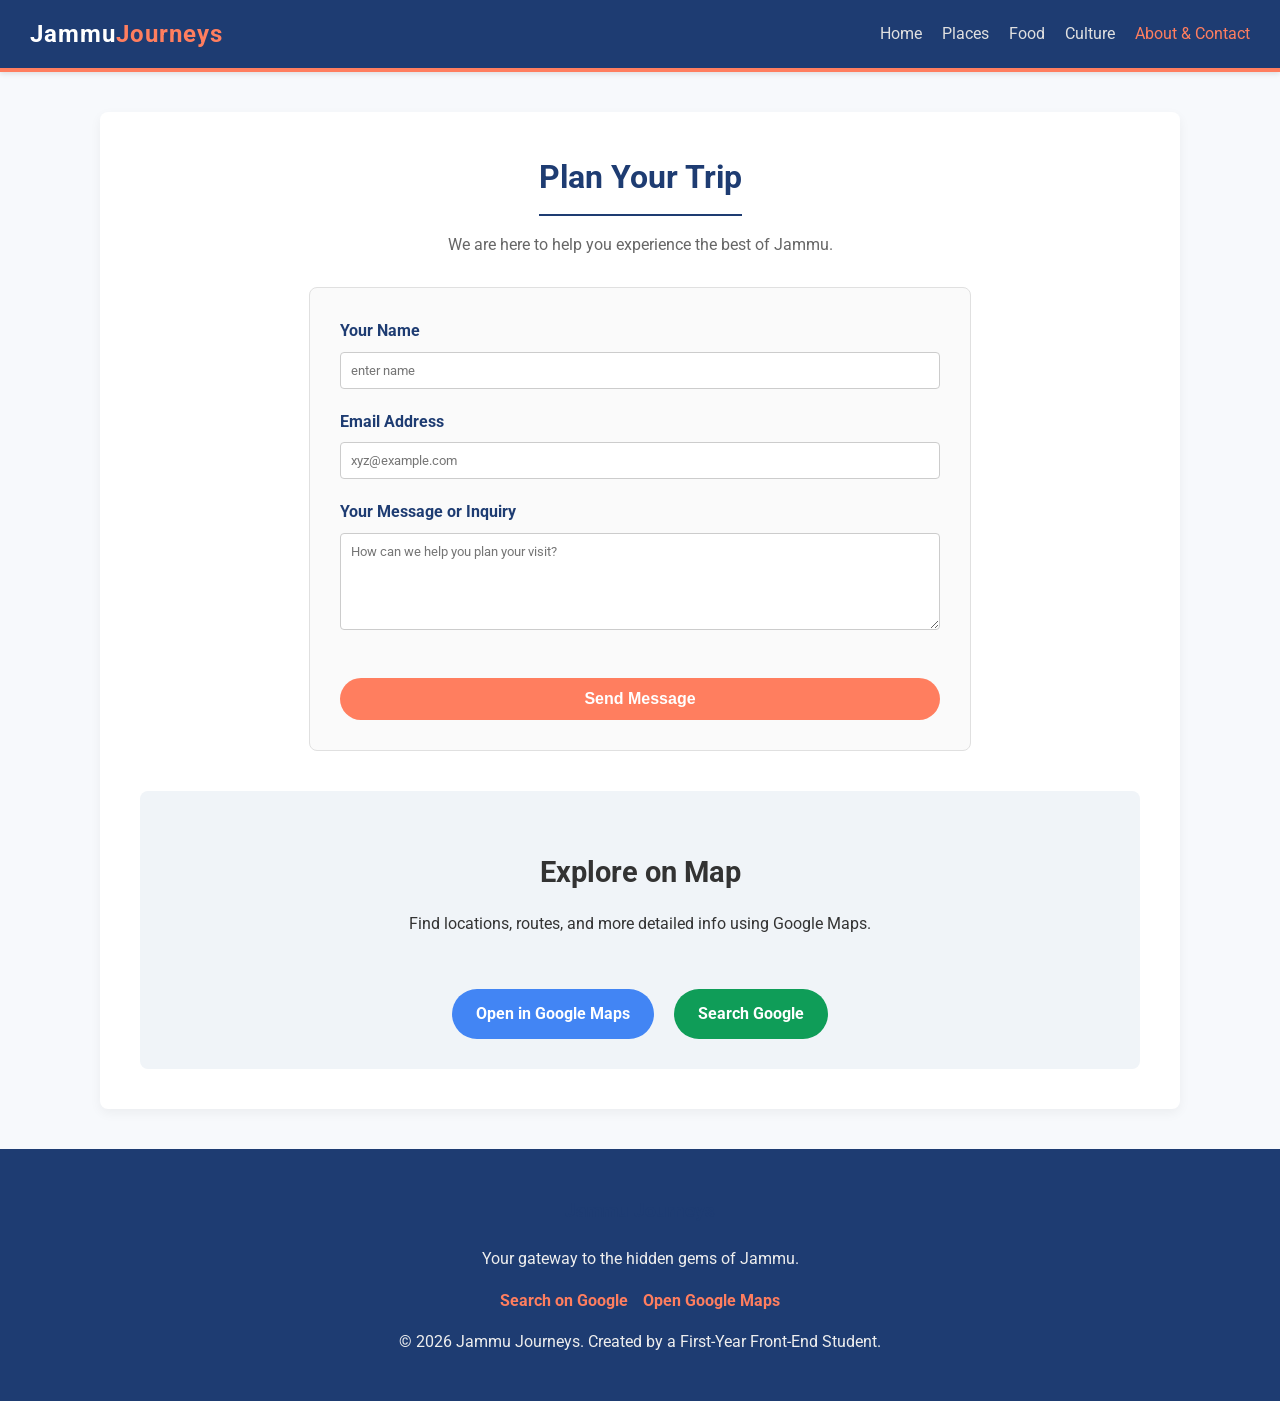
==== about.html @ c45456d9 "update" ====
<!DOCTYPE html>
<html lang="en">
<head>
    <meta charset="UTF-8">
    <meta name="viewport" content="width=device-width, initial-scale=1.0">
    <title>Jammu Journeys | About & Contact</title>
    <link rel="stylesheet" href="style.css">
    <meta name="description" content="Plan your trip to Jammu. Get in touch with us for more information.">
</head>
<body>

    <header>
        <a href="index.html" class="logo">Jammu<span>Journeys</span></a>
        <button class="menu-toggle" id="mobile-menu">&#9776;</button>
        <nav>
            <ul>
                <li><a href="index.html">Home</a></li>
                <li><a href="places.html">Places</a></li>
                <li><a href="food.html">Food</a></li>
                <li><a href="culture.html">Culture</a></li>
                <li><a href="about.html">About & Contact</a></li>
            </ul>
        </nav>
    </header>

    <main>
        <h1 class="section-title">Plan Your Trip</h1>
        <p class="section-subtitle">We are here to help you experience the best of Jammu.</p>

        <!-- Contact Form using standard HTML5 and basic JS validation -->
        <form id="contactForm" class="contact-form">
            <div class="form-group">
                <label for="name">Your Name</label>
                <input type="text" id="name" name="name" placeholder="enter name" required>
            </div>
            
            <div class="form-group">
                <label for="email">Email Address</label>
                <input type="email" id="email" name="email" placeholder="xyz@example.com" required>
            </div>
            
            <div class="form-group">
                <label for="message">Your Message or Inquiry</label>
                <textarea id="message" name="message" rows="5" placeholder="How can we help you plan your visit?" required></textarea>
            </div>
            
            <button type="submit" class="btn" style="width: 100%;">Send Message</button>
        </form>

        <!-- Google Maps and Google Search Section -->
        <div class="map-info">
            <h3 style="color: var(--primary-color); margin-bottom: 1rem; font-size: 1.8rem;">Explore on Map</h3>
            <p style="margin-bottom: 2rem;">Find locations, routes, and more detailed info using Google Maps.</p>
            
            <div style="display: flex; justify-content: center; gap: 20px; flex-wrap: wrap;">
                <!-- User requested links to google and google maps -->
                <a href="" target="_blank" class="btn" style="background: #4285F4; border-color: #4285F4;">Open in Google Maps</a>
                <a href="" target="_blank" class="btn" style="background: #0F9D58; border-color: #0F9D58;">Search Google</a>
            </div>
        </div>
    </main>

    <footer>
        <div class="footer-content">
            <h3>Jammu Journeys</h3>
            <p>Your gateway to the hidden gems of Jammu.</p>
            <div class="footer-links">
                <a href="" target="_blank">Search on Google</a>
                <a href="" target="_blank">Open Google Maps</a>
            </div>
            <p>&copy; 2026 Jammu Journeys. Created by a First-Year Front-End Student.</p>
        </div>
    </footer>

    <script src="script.js"></script>
</body>
</html>
---- style.css ----
/* Main Stylesheet for Jammu Travel Project */
/* Made by a dedicated first-year student */

@import url('https://fonts.googleapis.com/css2?family=Roboto:wght@300;400;700&display=swap');

/* 🟢 USED IN INDEX.HTML */
body {
    font-family: 'Roboto', sans-serif;
    background-color: #f7f9fc; /* Soft gray-blue */
    color: #333333;
    margin: 0;
    padding: 0;
    line-height: 1.6;
}

/* Top Navigation Bar 🟢 USED IN INDEX.HTML */
header {
    background-color: #1e3c72; /* Nice deep blue */
    color: white;
    padding: 15px 30px;
    border-bottom: 4px solid #ff7e5f; /* Coral accent */
    display: flex;
    justify-content: space-between;
    align-items: center;
    box-shadow: 0 2px 5px rgba(0,0,0,0.1);
}

.logo {
    color: white;
    font-size: 24px;
    font-weight: 700;
    text-decoration: none;
    letter-spacing: 1px;
}

.logo span {
    color: #ff7e5f;
}

nav ul {
    list-style-type: none;
    padding: 0;
    margin: 0;
    display: flex;
    gap: 20px;
}

nav ul li {
    display: inline;
}

nav a {
    color: #e0e0e0;
    text-decoration: none;
    font-size: 16px;
    font-weight: 400;
    transition: color 0.3s ease;
}

nav a:hover, nav a.active {
    color: #ff7e5f;
}

.menu-toggle {
    display: none; /* Only for mobile */
}

/* Main Container to keep content centered 🟢 USED IN INDEX.HTML */
main {
    max-width: 1000px;
    margin: 40px auto;
    background-color: #ffffff;
    padding: 40px;
    border-radius: 8px; /* Rounded corners */
    box-shadow: 0 4px 12px rgba(0,0,0,0.05); /* Softer shadow */
}

/* Headings 🟢 USED IN INDEX.HTML */
h1, h2, h3 {
    color: #1e3c72;
}

.section-title, .title {
    text-align: center;
    border-bottom: 2px solid #1e3c72;
    padding-bottom: 10px;
    display: inline-block;
    margin: 0 auto 10px auto;
}

/* Center the container for the inline-block title */
.title-container {
    text-align: center;
}

h1.section-title, h1.title {
    display: block;
    border: none;
    border-bottom: 2px solid #1e3c72;
    max-width: fit-content;
    margin-left: auto;
    margin-right: auto;
}

.section-subtitle, .subtitle {
    text-align: center;
    color: #666666;
    margin-bottom: 30px;
}

/* Hero Section 🟢 USED IN INDEX.HTML */
.hero {
    text-align: center;
    padding: 60px 20px;
    background: linear-gradient(135deg, #1e3c72 0%, #2a5298 100%);
    color: white;
    border-radius: 8px;
    margin-bottom: 40px;
    box-shadow: 0 4px 10px rgba(0,0,0,0.1);
}

.hero h1 {
    color: white;
    font-size: 36px;
    margin-top: 0;
}

.hero p {
    font-size: 18px;
    opacity: 0.9;
}

.btn {
    background-color: #ff7e5f;
    color: white;
    padding: 12px 24px;
    text-decoration: none;
    border-radius: 25px; /* Pill-shaped button */
    font-size: 16px;
    font-weight: 700;
    cursor: pointer;
    display: inline-block;
    margin-top: 20px;
    border: none;
    transition: background-color 0.3s ease, transform 0.2s ease;
}

.btn:hover {
    background-color: #e06c50;
    transform: translateY(-2px);
}

/* Layout for items 🟢 USED IN INDEX.HTML */
.grid {
    display: flex;
    flex-wrap: wrap;
    justify-content: center;
    gap: 20px;
}

.card {
    width: 30%;
    min-width: 260px;
    border: 1px solid #eeeeee;
    border-radius: 8px;
    background-color: #ffffff;
    box-shadow: 0 2px 8px rgba(0,0,0,0.06);
    overflow: hidden; /* Keeps image inside border-radius */
    transition: transform 0.3s ease, box-shadow 0.3s ease;
    display: flex;
    flex-direction: column;
}

.card:hover {
    transform: translateY(-5px);
    box-shadow: 0 8px 16px rgba(0,0,0,0.1);
}

.card img {
    width: 100%;
    height: 180px;
    object-fit: cover; /* Looks much nicer */
}

.card-content, .content {
    padding: 15px;
    flex-grow: 1;
    display: flex;
    flex-direction: column;
}

/* 🔴 NOT USED IN INDEX.HTML */
.card-category {
    font-weight: 700;
    color: #ff7e5f;
    font-size: 12px;
    text-transform: uppercase;
    margin-bottom: 5px;
}

.card h3 {
    margin: 5px 0 10px 0;
    font-size: 20px;
}

.card p {
    font-size: 14px;
    color: #555555;
    flex-grow: 1; /* Pushes card-actions to bottom */
}

/* 🔴 NOT USED IN INDEX.HTML */
.card-actions {
    margin-top: 15px;
    border-top: 1px solid #eeeeee;
    padding-top: 15px;
    text-align: right;
}

/* 🔴 NOT USED IN INDEX.HTML */
.card-link {
    color: #2a5298; 
    text-decoration: none;
    font-weight: 700;
    font-size: 14px;
    transition: color 0.3s ease;
}

.card-link:hover {
    color: #ff7e5f;
    text-decoration: underline;
}

/* Forms 🔴 NOT USED IN INDEX.HTML */
.contact-form {
    max-width: 600px;
    margin: 0 auto;
    border: 1px solid #e0e0e0;
    border-radius: 8px;
    padding: 30px;
    background-color: #fafafa;
}

.form-group {
    margin-bottom: 20px;
}

.form-group label {
    font-weight: 700;
    display: block;
    margin-bottom: 8px;
    color: #1e3c72;
}

.form-group input, .form-group textarea {
    width: 100%;
    padding: 10px;
    border: 1px solid #cccccc;
    border-radius: 4px;
    font-family: 'Roboto', sans-serif;
    box-sizing: border-box; /* Fixes width issue */
    transition: border-color 0.3s ease;
}

.form-group input:focus, .form-group textarea:focus {
    outline: none;
    border-color: #2a5298;
}

/* Filters 🔴 NOT USED IN INDEX.HTML */
.filter-container {
    text-align: center;
    margin-bottom: 30px;
}

.filter-btn {
    background-color: #ffffff;
    color: #1e3c72;
    border: 2px solid #1e3c72;
    padding: 8px 20px;
    margin: 5px;
    cursor: pointer;
    font-size: 14px;
    font-weight: 700;
    border-radius: 20px;
    transition: all 0.3s ease;
}

.filter-btn:hover, .filter-btn.active {
    background-color: #1e3c72;
    color: white;
}

/* Map info box 🔴 NOT USED IN INDEX.HTML */
.map-info {
    text-align: center;
    border-radius: 8px;
    padding: 30px;
    margin-top: 40px;
    background-color: #f0f4f8;
}

/* Footer 🟢 USED IN INDEX.HTML */
footer {
    background-color: #1e3c72;
    color: #eeeeee;
    text-align: center;
    padding: 30px 20px;
    margin-top: auto;
}

.footer-links {
    margin: 15px 0;
    display: flex;
    justify-content: center;
    gap: 15px;
}

.footer-links a {
    color: #ff7e5f;
    text-decoration: none;
    font-weight: 700;
}

.footer-links a:hover {
    text-decoration: underline;
}

/* Basic mobile responsive 🟢 USED IN INDEX.HTML */
@media screen and (max-width: 800px) {
    .card {
        width: 45%;
    }
    main {
        padding: 20px;
        margin: 20px;
    }
    header {
        flex-direction: column;
        gap: 15px;
    }
}

@media screen and (max-width: 600px) {
    .card {
        width: 100%;
    }
    nav ul {
        flex-direction: column;
        align-items: center;
        gap: 10px;
    }
    .hero h1 {
        font-size: 28px;
    }
}
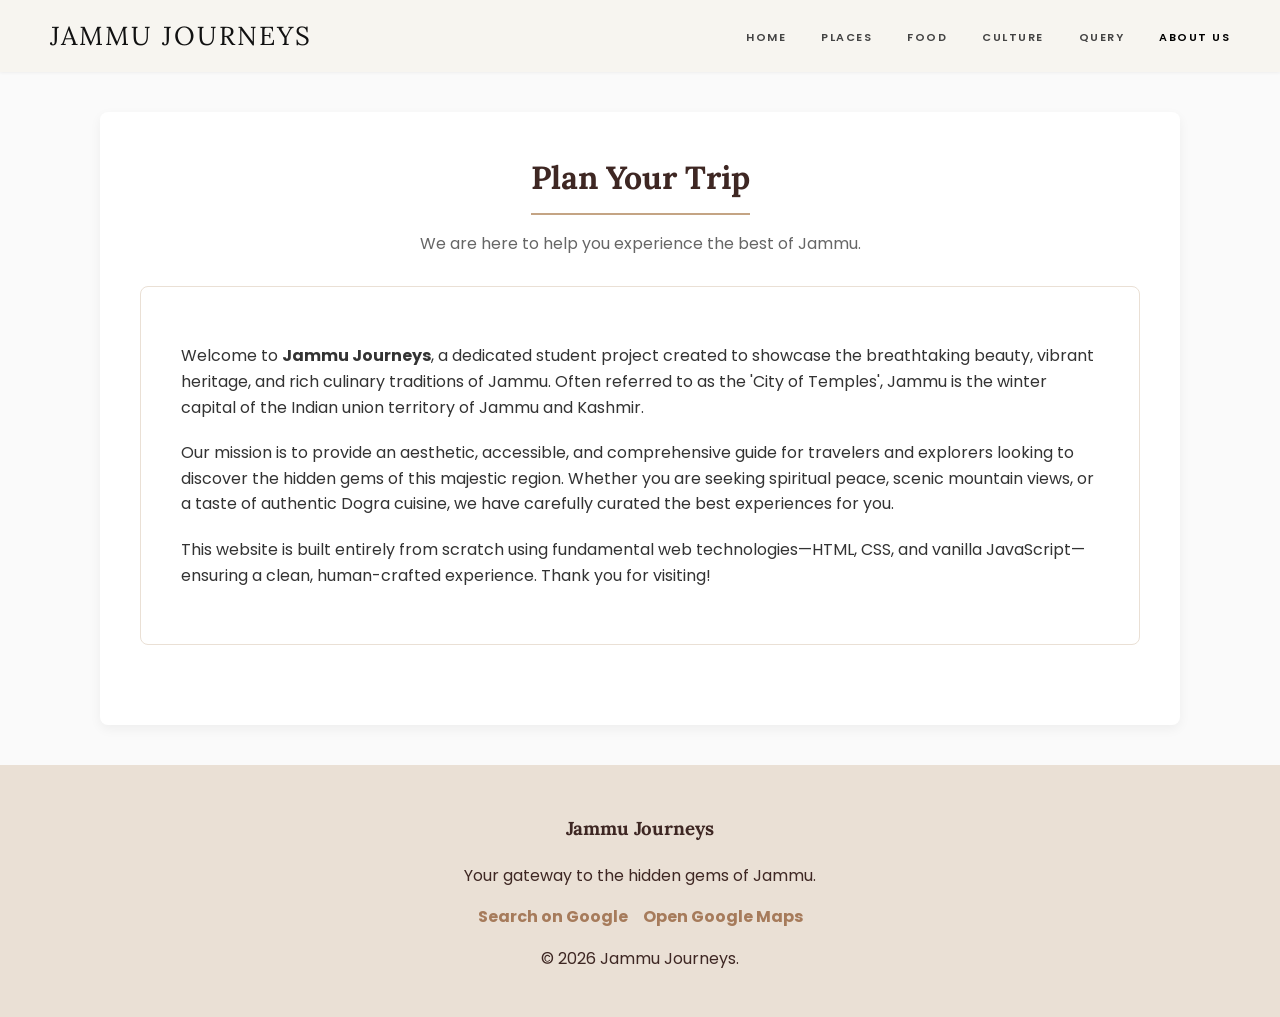
==== commit 398a74c7: "updated" ====
--- a/about.html
+++ b/about.html
@@ -10,7 +10,7 @@
 <body>
 
     <header>
-        <a href="index.html" class="logo">Jammu<span>Journeys</span></a>
+        <a href="index.html" class="logo">JAMMU JOURNEYS</a>
         <button class="menu-toggle" id="mobile-menu">&#9776;</button>
         <nav>
             <ul>
@@ -18,7 +18,8 @@
                 <li><a href="places.html">Places</a></li>
                 <li><a href="food.html">Food</a></li>
                 <li><a href="culture.html">Culture</a></li>
-                <li><a href="about.html">About & Contact</a></li>
+                <li><a href="query.html">Query</a></li>
+                <li><a href="about.html">About Us</a></li>
             </ul>
         </nav>
     </header>
@@ -26,38 +27,21 @@
     <main>
         <h1 class="section-title">Plan Your Trip</h1>
         <p class="section-subtitle">We are here to help you experience the best of Jammu.</p>
+        
+        <!-- our story section -->
+        <div class="about-content" style="background: #ffffff; padding: 40px; border-radius: 8px; border: 1px solid #EAE0D5; text-align: left; margin-bottom: 40px;">
+            <p style="font-size: 16px; margin-bottom: 20px;">
+                Welcome to <strong>Jammu Journeys</strong>, a dedicated student project created to showcase the breathtaking beauty, vibrant heritage, and rich culinary traditions of Jammu. Often referred to as the 'City of Temples', Jammu is the winter capital of the Indian union territory of Jammu and Kashmir.
+            </p>
+            <p style="font-size: 16px; margin-bottom: 20px;">
+                Our mission is to provide an aesthetic, accessible, and comprehensive guide for travelers and explorers looking to discover the hidden gems of this majestic region. Whether you are seeking spiritual peace, scenic mountain views, or a taste of authentic Dogra cuisine, we have carefully curated the best experiences for you.
+            </p>
+            <p style="font-size: 16px;">
+                This website is built entirely from scratch using fundamental web technologies—HTML, CSS, and vanilla JavaScript—ensuring a clean, human-crafted experience. Thank you for visiting!
+            </p>
+        </div>
 
-        <!-- Contact Form using standard HTML5 and basic JS validation -->
-        <form id="contactForm" class="contact-form">
-            <div class="form-group">
-                <label for="name">Your Name</label>
-                <input type="text" id="name" name="name" placeholder="enter name" required>
-            </div>
-            
-            <div class="form-group">
-                <label for="email">Email Address</label>
-                <input type="email" id="email" name="email" placeholder="xyz@example.com" required>
-            </div>
-            
-            <div class="form-group">
-                <label for="message">Your Message or Inquiry</label>
-                <textarea id="message" name="message" rows="5" placeholder="How can we help you plan your visit?" required></textarea>
-            </div>
-            
-            <button type="submit" class="btn" style="width: 100%;">Send Message</button>
-        </form>
 
-        <!-- Google Maps and Google Search Section -->
-        <div class="map-info">
-            <h3 style="color: var(--primary-color); margin-bottom: 1rem; font-size: 1.8rem;">Explore on Map</h3>
-            <p style="margin-bottom: 2rem;">Find locations, routes, and more detailed info using Google Maps.</p>
-            
-            <div style="display: flex; justify-content: center; gap: 20px; flex-wrap: wrap;">
-                <!-- User requested links to google and google maps -->
-                <a href="" target="_blank" class="btn" style="background: #4285F4; border-color: #4285F4;">Open in Google Maps</a>
-                <a href="" target="_blank" class="btn" style="background: #0F9D58; border-color: #0F9D58;">Search Google</a>
-            </div>
-        </div>
     </main>
 
     <footer>
@@ -68,7 +52,7 @@
                 <a href="" target="_blank">Search on Google</a>
                 <a href="" target="_blank">Open Google Maps</a>
             </div>
-            <p>&copy; 2026 Jammu Journeys. Created by a First-Year Front-End Student.</p>
+            <p>&copy; 2026 Jammu Journeys. </p>
         </div>
     </footer>
 
--- a/style.css
+++ b/style.css
@@ -1,48 +1,41 @@
-/* Main Stylesheet for Jammu Travel Project */
-/* Made by a dedicated first-year student */
-
-@import url('https://fonts.googleapis.com/css2?family=Roboto:wght@300;400;700&display=swap');
-
-/* 🟢 USED IN INDEX.HTML */
-body {
-    font-family: 'Roboto', sans-serif;
-    background-color: #f7f9fc; /* Soft gray-blue */
+@import url('https://fonts.googleapis.com/css2?family=Lora:wght@400;700&family=Poppins:wght@300;400;500;600&display=swap');
+
+body { /* base settings for the whole page */
+    font-family: 'Poppins', sans-serif;
+    background-color: #FAFAFA;
     color: #333333;
     margin: 0;
     padding: 0;
     line-height: 1.6;
 }
 
-/* Top Navigation Bar 🟢 USED IN INDEX.HTML */
-header {
-    background-color: #1e3c72; /* Nice deep blue */
-    color: white;
-    padding: 15px 30px;
-    border-bottom: 4px solid #ff7e5f; /* Coral accent */
+header { /* top bar with logo and menu */
+    background-color: #F7F5F0;
+    padding: 15px 50px;
     display: flex;
     justify-content: space-between;
     align-items: center;
-    box-shadow: 0 2px 5px rgba(0,0,0,0.1);
+    box-shadow: 0 1px 3px rgba(0,0,0,0.05);
+    position: sticky;
+    top: 0;
+    z-index: 1000;
 }
 
 .logo {
-    color: white;
-    font-size: 24px;
-    font-weight: 700;
+    color: #111111;
+    font-size: 26px;
+    font-family: 'Lora', serif;
+    font-weight: 400;
     text-decoration: none;
-    letter-spacing: 1px;
-}
-
-.logo span {
-    color: #ff7e5f;
-}
-
-nav ul {
+    letter-spacing: 2px;
+}
+
+nav ul { /* the navigation menu list */
     list-style-type: none;
     padding: 0;
     margin: 0;
     display: flex;
-    gap: 20px;
+    gap: 35px;
 }
 
 nav ul li {
@@ -50,149 +43,175 @@
 }
 
 nav a {
-    color: #e0e0e0;
+    color: #444444; 
     text-decoration: none;
-    font-size: 16px;
-    font-weight: 400;
-    transition: color 0.3s ease;
+    font-size: 11px;
+    font-weight: 600;
+    letter-spacing: 1.5px;
+    text-transform: uppercase;
+    transition: color 0.2s;
 }
 
 nav a:hover, nav a.active {
-    color: #ff7e5f;
+    color: #000000;
 }
 
 .menu-toggle {
-    display: none; /* Only for mobile */
-}
-
-/* Main Container to keep content centered 🟢 USED IN INDEX.HTML */
-main {
+    display: none;
+}
+
+main { /* main content container */
     max-width: 1000px;
     margin: 40px auto;
     background-color: #ffffff;
     padding: 40px;
-    border-radius: 8px; /* Rounded corners */
-    box-shadow: 0 4px 12px rgba(0,0,0,0.05); /* Softer shadow */
-}
-
-/* Headings 🟢 USED IN INDEX.HTML */
+    border-radius: 8px;
+    box-shadow: 0 4px 12px rgba(0,0,0,0.05);
+}
+
 h1, h2, h3 {
-    color: #1e3c72;
-}
-
-.section-title, .title {
-    text-align: center;
-    border-bottom: 2px solid #1e3c72;
+    color: #3E2723;
+    font-family: 'Lora', serif;
+}
+
+.section-title { /* big titles for page sections */
+    text-align: center;
+    border-bottom: 2px solid #C4A484;
     padding-bottom: 10px;
     display: inline-block;
     margin: 0 auto 10px auto;
 }
 
-/* Center the container for the inline-block title */
 .title-container {
     text-align: center;
 }
 
-h1.section-title, h1.title {
+h1.section-title {
     display: block;
     border: none;
-    border-bottom: 2px solid #1e3c72;
+    border-bottom: 2px solid #C4A484;
     max-width: fit-content;
     margin-left: auto;
     margin-right: auto;
 }
 
-.section-subtitle, .subtitle {
+.section-subtitle {
     text-align: center;
     color: #666666;
     margin-bottom: 30px;
 }
 
-/* Hero Section 🟢 USED IN INDEX.HTML */
-.hero {
-    text-align: center;
-    padding: 60px 20px;
-    background: linear-gradient(135deg, #1e3c72 0%, #2a5298 100%);
-    color: white;
-    border-radius: 8px;
+.hero { /* large intro section with background */
+    text-align: center;
+    min-height: 85vh;
+    width: 100%;
+    background: linear-gradient(rgba(0, 0, 0, 0.4), rgba(0, 0, 0, 0.2)), url('https://images.unsplash.com/photo-1596706059288-41f2371b2e21?auto=format&fit=crop&q=80&w=2000') center/cover no-repeat;
+    color: #ffffff;
+    display: flex;
+    flex-direction: column;
+    justify-content: center;
+    align-items: center;
+    margin-bottom: 0;
+}
+
+.hero h1 {
+    font-family: 'Lora', serif;
+    font-size: 58px;
+    font-weight: 400;
+    line-height: 1.1;
+    margin-bottom: 15px;
+    color: #ffffff;
+}
+
+.hero p {
+    font-size: 16px;
+    font-weight: 400;
+    opacity: 0.95;
     margin-bottom: 40px;
-    box-shadow: 0 4px 10px rgba(0,0,0,0.1);
-}
-
-.hero h1 {
-    color: white;
-    font-size: 36px;
-    margin-top: 0;
-}
-
-.hero p {
-    font-size: 18px;
-    opacity: 0.9;
-}
-
-.btn {
-    background-color: #ff7e5f;
-    color: white;
-    padding: 12px 24px;
+}
+
+.btn { /* common button styling */
+    background-color: #3E2723;
+    color: #FFFFFF;
+    padding: 14px 30px;
     text-decoration: none;
-    border-radius: 25px; /* Pill-shaped button */
-    font-size: 16px;
-    font-weight: 700;
+    font-size: 13px;
+    font-weight: 600;
+    text-transform: uppercase;
+    letter-spacing: 1.5px;
     cursor: pointer;
     display: inline-block;
-    margin-top: 20px;
+    border-radius: 4px;
     border: none;
-    transition: background-color 0.3s ease, transform 0.2s ease;
+    transition: all 0.3s ease;
+    box-shadow: 0 4px 6px rgba(0,0,0,0.1);
 }
 
 .btn:hover {
-    background-color: #e06c50;
+    background-color: #5C4033;
     transform: translateY(-2px);
-}
-
-/* Layout for items 🟢 USED IN INDEX.HTML */
-.grid {
+    box-shadow: 0 6px 12px rgba(0,0,0,0.15);
+}
+
+.contact-form .btn {
+    background-color: #A67B5B;
+    width: 100%;
+    margin-top: 10px;
+    border-radius: 6px;
+    font-size: 15px;
+    letter-spacing: 2px;
+}
+
+.contact-form .btn:hover {
+    background-color: #8C6244;
+}
+
+.grid { /* grid layout for content cards */
     display: flex;
     flex-wrap: wrap;
     justify-content: center;
     gap: 20px;
 }
 
-.card {
+.card { /* single display card */
     width: 30%;
-    min-width: 260px;
-    border: 1px solid #eeeeee;
+    min-width: 280px;
+    border: 1px solid #EAE0D5;
     border-radius: 8px;
     background-color: #ffffff;
-    box-shadow: 0 2px 8px rgba(0,0,0,0.06);
-    overflow: hidden; /* Keeps image inside border-radius */
-    transition: transform 0.3s ease, box-shadow 0.3s ease;
+    overflow: hidden;
+    transition: box-shadow 0.2s, border-color 0.2s, transform 0.2s; 
     display: flex;
     flex-direction: column;
 }
 
 .card:hover {
+    box-shadow: 0 8px 20px rgba(92, 64, 51, 0.08);
+    border-color: #C4A484;
     transform: translateY(-5px);
-    box-shadow: 0 8px 16px rgba(0,0,0,0.1);
 }
 
 .card img {
     width: 100%;
-    height: 180px;
-    object-fit: cover; /* Looks much nicer */
-}
-
-.card-content, .content {
+    height: 200px;
+    object-fit: cover;
+    transition: transform 0.4s ease;
+}
+
+.card:hover img {
+    transform: scale(1.03);
+}
+
+.card-content {
     padding: 15px;
     flex-grow: 1;
     display: flex;
     flex-direction: column;
 }
 
-/* 🔴 NOT USED IN INDEX.HTML */
 .card-category {
     font-weight: 700;
-    color: #ff7e5f;
+    color: #A67B5B;
     font-size: 12px;
     text-transform: uppercase;
     margin-bottom: 5px;
@@ -205,34 +224,31 @@
 
 .card p {
     font-size: 14px;
-    color: #555555;
-    flex-grow: 1; /* Pushes card-actions to bottom */
-}
-
-/* 🔴 NOT USED IN INDEX.HTML */
+    color: #6D5C53;
+    flex-grow: 1;
+}
+
 .card-actions {
     margin-top: 15px;
-    border-top: 1px solid #eeeeee;
+    border-top: 1px solid #EAE0D5;
     padding-top: 15px;
     text-align: right;
 }
 
-/* 🔴 NOT USED IN INDEX.HTML */
 .card-link {
-    color: #2a5298; 
+    color: #5C4033;
     text-decoration: none;
     font-weight: 700;
     font-size: 14px;
-    transition: color 0.3s ease;
+    transition: color 0.2s;
 }
 
 .card-link:hover {
-    color: #ff7e5f;
+    color: #A67B5B;
     text-decoration: underline;
 }
 
-/* Forms 🔴 NOT USED IN INDEX.HTML */
-.contact-form {
+.contact-form { /* the layout for input forms */
     max-width: 600px;
     margin: 0 auto;
     border: 1px solid #e0e0e0;
@@ -249,7 +265,7 @@
     font-weight: 700;
     display: block;
     margin-bottom: 8px;
-    color: #1e3c72;
+    color: #3E2723;
 }
 
 .form-group input, .form-group textarea {
@@ -258,52 +274,50 @@
     border: 1px solid #cccccc;
     border-radius: 4px;
     font-family: 'Roboto', sans-serif;
-    box-sizing: border-box; /* Fixes width issue */
+    box-sizing: border-box;
     transition: border-color 0.3s ease;
 }
 
 .form-group input:focus, .form-group textarea:focus {
     outline: none;
-    border-color: #2a5298;
-}
-
-/* Filters 🔴 NOT USED IN INDEX.HTML */
-.filter-container {
+    border-color: #A67B5B;
+}
+
+.filter-container { /* container for category filter buttons */
     text-align: center;
     margin-bottom: 30px;
 }
 
 .filter-btn {
     background-color: #ffffff;
-    color: #1e3c72;
-    border: 2px solid #1e3c72;
+    color: #5C4033;
+    border: 2px solid #5C4033;
     padding: 8px 20px;
     margin: 5px;
     cursor: pointer;
     font-size: 14px;
     font-weight: 700;
-    border-radius: 20px;
-    transition: all 0.3s ease;
+    border-radius: 8px;
+    transition: background-color 0.2s, color 0.2s;
 }
 
 .filter-btn:hover, .filter-btn.active {
-    background-color: #1e3c72;
+    background-color: #A67B5B;
+    border-color: #A67B5B;
     color: white;
 }
 
-/* Map info box 🔴 NOT USED IN INDEX.HTML */
 .map-info {
     text-align: center;
     border-radius: 8px;
     padding: 30px;
     margin-top: 40px;
-    background-color: #f0f4f8;
-}
-
-/* Footer 🟢 USED IN INDEX.HTML */
-footer {
-    background-color: #1e3c72;
-    color: #eeeeee;
+    background-color: #EAE0D5;
+}
+
+footer { /* bottom bar of the website */
+    background-color: #EAE0D5;
+    color: #3E2723;
     text-align: center;
     padding: 30px 20px;
     margin-top: auto;
@@ -317,7 +331,7 @@
 }
 
 .footer-links a {
-    color: #ff7e5f;
+    color: #A67B5B;
     text-decoration: none;
     font-weight: 700;
 }
@@ -326,8 +340,7 @@
     text-decoration: underline;
 }
 
-/* Basic mobile responsive 🟢 USED IN INDEX.HTML */
-@media screen and (max-width: 800px) {
+@media screen and (max-width: 800px) { /* settings for smaller screens */
     .card {
         width: 45%;
     }
@@ -341,7 +354,7 @@
     }
 }
 
-@media screen and (max-width: 600px) {
+@media screen and (max-width: 600px) { /* settings for mobile screens */
     .card {
         width: 100%;
     }
@@ -354,3 +367,34 @@
         font-size: 28px;
     }
 }
+
+.hidden-card { /* settings for hiding cards */
+    opacity: 0;
+    transform: translateY(20px);
+    transition: opacity 0.6s ease-out, transform 0.6s ease-out;
+}
+
+.show-card {
+    opacity: 1;
+    transform: translateY(0);
+}
+
+.success-message { /* styling for popup messages */
+    background-color: #EAE0D5;
+    color: #3E2723;
+    padding: 20px;
+    margin-top: 20px;
+    border-left: 4px solid #A67B5B;
+    border-radius: 4px;
+    text-align: center;
+    font-family: 'Lora', serif;
+    font-size: 16px;
+    box-shadow: 0 4px 12px rgba(0,0,0,0.05);
+    animation: fadeIn 0.5s ease-out;
+}
+
+@keyframes fadeIn { /* simple fade in animation */
+    from { opacity: 0; transform: translateY(-10px); }
+    to { opacity: 1; transform: translateY(0); }
+}
+
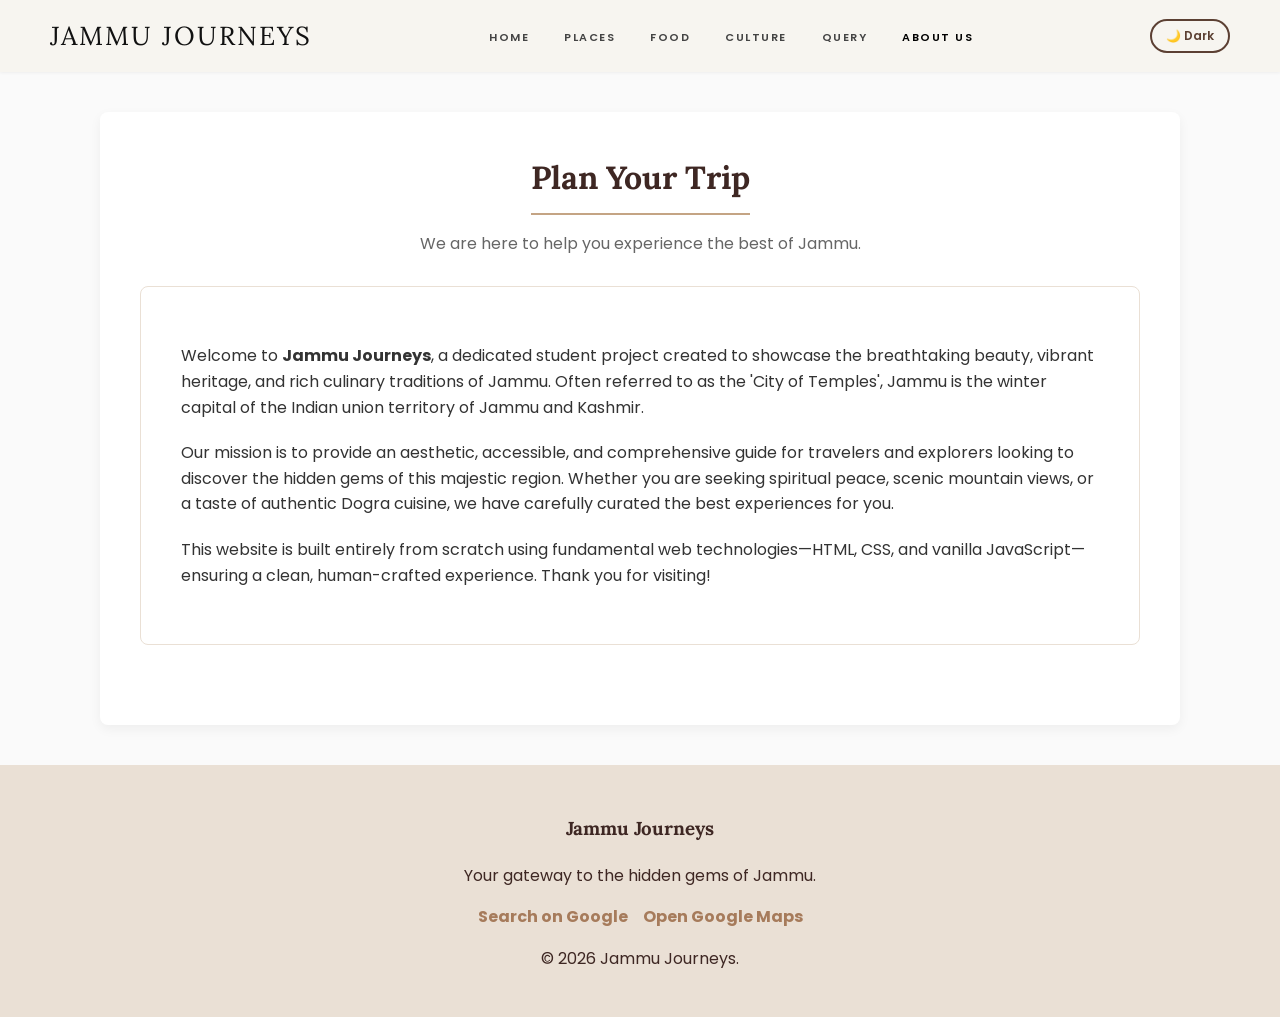
==== commit a0a99bd3: "Update" ====
--- a/about.html
+++ b/about.html
@@ -49,10 +49,10 @@
             <h3>Jammu Journeys</h3>
             <p>Your gateway to the hidden gems of Jammu.</p>
             <div class="footer-links">
-                <a href="" target="_blank">Search on Google</a>
-                <a href="" target="_blank">Open Google Maps</a>
+                <a href="https://www.google.com/search?q=Jammu+City" target="_blank">Search on Google</a>
+                <a href="https://www.google.com/maps/search/Jammu+City" target="_blank">Open Google Maps</a>
             </div>
-            <p>&copy; 2026 Jammu Journeys. </p>
+            <p>&copy; 2026 Jammu Journeys.</p>
         </div>
     </footer>
 
--- a/style.css
+++ b/style.css
@@ -1,6 +1,10 @@
+/* Google Fonts — load Lora for headings, Poppins for body text */
 @import url('https://fonts.googleapis.com/css2?family=Lora:wght@400;700&family=Poppins:wght@300;400;500;600&display=swap');
 
-body { /* base settings for the whole page */
+
+/* PAGE BASE */
+
+body {
     font-family: 'Poppins', sans-serif;
     background-color: #FAFAFA;
     color: #333333;
@@ -9,18 +13,30 @@
     line-height: 1.6;
 }
 
-header { /* top bar with logo and menu */
+/* headings use the serif font and a dark brown color */
+h1,
+h2,
+h3 {
+    color: #3E2723;
+    font-family: 'Lora', serif;
+}
+
+
+/*  HEADER */
+
+header {
     background-color: #F7F5F0;
     padding: 15px 50px;
     display: flex;
     justify-content: space-between;
     align-items: center;
-    box-shadow: 0 1px 3px rgba(0,0,0,0.05);
+    box-shadow: 0 1px 3px rgba(0, 0, 0, 0.05);
     position: sticky;
     top: 0;
     z-index: 1000;
 }
 
+/* the site name / logo link in the header */
 .logo {
     color: #111111;
     font-size: 26px;
@@ -30,8 +46,9 @@
     letter-spacing: 2px;
 }
 
-nav ul { /* the navigation menu list */
-    list-style-type: none;
+/* nav link list — horizontal row on desktop */
+nav ul {
+    list-style: none;
     padding: 0;
     margin: 0;
     display: flex;
@@ -42,8 +59,9 @@
     display: inline;
 }
 
+/* individual nav links */
 nav a {
-    color: #444444; 
+    color: #444444;
     text-decoration: none;
     font-size: 11px;
     font-weight: 600;
@@ -52,87 +70,133 @@
     transition: color 0.2s;
 }
 
-nav a:hover, nav a.active {
+nav a:hover,
+nav a.active {
     color: #000000;
 }
 
+/* phone menu button — hidden on desktop, visible only on mobile */
 .menu-toggle {
     display: none;
-}
-
-main { /* main content container */
+    font-size: 24px;
+    background: none;
+    border: none;
+    cursor: pointer;
+    color: #3E2723;
+    padding: 5px 10px;
+}
+
+
+/* DARK MODE TOGGLE BUTTON */
+
+.dark-mode-btn {
+    background: transparent;
+    border: 2px solid #5C4033;
+    color: #5C4033;
+    padding: 6px 14px;
+    border-radius: 20px;
+    font-size: 12px;
+    font-weight: 600;
+    cursor: pointer;
+    font-family: 'Poppins', sans-serif;
+    transition: background 0.2s, color 0.2s;
+}
+
+.dark-mode-btn:hover {
+    background-color: #5C4033;
+    color: #ffffff;
+}
+
+
+/* HERO SECTION (big image banner on home page) */
+
+.hero {
+    text-align: center;
+    min-height: 85vh;
+    width: 100%;
+    background: linear-gradient(rgba(0, 0, 0, 0.45), rgba(0, 0, 0, 0.30)),
+        url('https://upload.wikimedia.org/wikipedia/commons/9/94/View_of_Jammu_city_and_the_Tawi_River.jpg') center/cover no-repeat;
+    color: #ffffff;
+    display: flex;
+    flex-direction: column;
+    justify-content: center;
+    align-items: center;
+}
+
+/* small greeting text above the main hero heading */
+.hero-greeting {
+    font-size: 13px;
+    font-weight: 600;
+    letter-spacing: 3px;
+    text-transform: uppercase;
+    color: rgba(255, 255, 255, 0.80);
+    margin-bottom: 12px;
+}
+
+.hero h1 {
+    font-size: 58px;
+    font-weight: 400;
+    line-height: 1.1;
+    margin-bottom: 15px;
+    color: #ffffff;
+}
+
+.hero p {
+    font-size: 16px;
+    opacity: 0.95;
+    margin-bottom: 40px;
+}
+
+/*  WEATHER BOX  */
+
+#weather-box {
+    background: rgba(255, 255, 255, 0.15);
+    /* semi-transparent white pill */
+    border: 1px solid rgba(255, 255, 255, 0.30);
+    color: #ffffff;
+    padding: 8px 22px;
+    border-radius: 20px;
+    font-size: 14px;
+    font-weight: 600;
+    margin-bottom: 20px;
+    letter-spacing: 0.5px;
+}
+
+
+/* MAIN CONTENT BOX*/
+
+main {
     max-width: 1000px;
     margin: 40px auto;
     background-color: #ffffff;
     padding: 40px;
     border-radius: 8px;
-    box-shadow: 0 4px 12px rgba(0,0,0,0.05);
-}
-
-h1, h2, h3 {
-    color: #3E2723;
-    font-family: 'Lora', serif;
-}
-
-.section-title { /* big titles for page sections */
+    box-shadow: 0 4px 12px rgba(0, 0, 0, 0.05);
+}
+
+/* centered page title with a brown underline */
+.section-title {
     text-align: center;
     border-bottom: 2px solid #C4A484;
     padding-bottom: 10px;
-    display: inline-block;
+    display: block;
+    max-width: fit-content;
     margin: 0 auto 10px auto;
 }
 
-.title-container {
-    text-align: center;
-}
-
-h1.section-title {
-    display: block;
-    border: none;
-    border-bottom: 2px solid #C4A484;
-    max-width: fit-content;
-    margin-left: auto;
-    margin-right: auto;
-}
-
+/* small description text under the title */
 .section-subtitle {
     text-align: center;
     color: #666666;
     margin-bottom: 30px;
 }
 
-.hero { /* large intro section with background */
-    text-align: center;
-    min-height: 85vh;
-    width: 100%;
-    background: linear-gradient(rgba(0, 0, 0, 0.4), rgba(0, 0, 0, 0.2)), url('https://images.unsplash.com/photo-1596706059288-41f2371b2e21?auto=format&fit=crop&q=80&w=2000') center/cover no-repeat;
-    color: #ffffff;
-    display: flex;
-    flex-direction: column;
-    justify-content: center;
-    align-items: center;
-    margin-bottom: 0;
-}
-
-.hero h1 {
-    font-family: 'Lora', serif;
-    font-size: 58px;
-    font-weight: 400;
-    line-height: 1.1;
-    margin-bottom: 15px;
-    color: #ffffff;
-}
-
-.hero p {
-    font-size: 16px;
-    font-weight: 400;
-    opacity: 0.95;
-    margin-bottom: 40px;
-}
-
-.btn { /* common button styling */
+
+/* BUTTONS*/
+
+.btn {
     background-color: #3E2723;
-    color: #FFFFFF;
+    color: #ffffff;
     padding: 14px 30px;
     text-decoration: none;
     font-size: 13px;
@@ -144,45 +208,63 @@
     border-radius: 4px;
     border: none;
     transition: all 0.3s ease;
-    box-shadow: 0 4px 6px rgba(0,0,0,0.1);
+    box-shadow: 0 4px 6px rgba(0, 0, 0, 0.1);
 }
 
 .btn:hover {
     background-color: #5C4033;
     transform: translateY(-2px);
-    box-shadow: 0 6px 12px rgba(0,0,0,0.15);
-}
-
+    box-shadow: 0 6px 12px rgba(0, 0, 0, 0.15);
+}
+
+/* the Send Message button inside the query form */
 .contact-form .btn {
     background-color: #A67B5B;
     width: 100%;
     margin-top: 10px;
     border-radius: 6px;
     font-size: 15px;
-    letter-spacing: 2px;
 }
 
 .contact-form .btn:hover {
     background-color: #8C6244;
 }
 
-.grid { /* grid layout for content cards */
+/* the Logout button that appears next to Explore Now */
+.btn-logout {
+    background-color: transparent;
+    color: #ffffff;
+    border: 2px solid #ffffff;
+    margin-left: 12px;
+}
+
+.btn-logout:hover {
+    background-color: #ffffff;
+    color: #3E2723;
+}
+
+
+/* CARD GRID */
+
+/* the row of cards */
+.grid {
     display: flex;
     flex-wrap: wrap;
     justify-content: center;
     gap: 20px;
 }
 
-.card { /* single display card */
+/* one card */
+.card {
     width: 30%;
     min-width: 280px;
     border: 1px solid #EAE0D5;
     border-radius: 8px;
     background-color: #ffffff;
     overflow: hidden;
-    transition: box-shadow 0.2s, border-color 0.2s, transform 0.2s; 
     display: flex;
     flex-direction: column;
+    transition: box-shadow 0.2s, border-color 0.2s, transform 0.2s;
 }
 
 .card:hover {
@@ -191,6 +273,7 @@
     transform: translateY(-5px);
 }
 
+/* card image */
 .card img {
     width: 100%;
     height: 200px;
@@ -202,6 +285,7 @@
     transform: scale(1.03);
 }
 
+/* text area inside the card */
 .card-content {
     padding: 15px;
     flex-grow: 1;
@@ -209,6 +293,7 @@
     flex-direction: column;
 }
 
+/* small uppercase tag e.g. "Temple" or "Nature" */
 .card-category {
     font-weight: 700;
     color: #A67B5B;
@@ -228,6 +313,7 @@
     flex-grow: 1;
 }
 
+/* the Google link row at the bottom of each card */
 .card-actions {
     margin-top: 15px;
     border-top: 1px solid #EAE0D5;
@@ -248,42 +334,10 @@
     text-decoration: underline;
 }
 
-.contact-form { /* the layout for input forms */
-    max-width: 600px;
-    margin: 0 auto;
-    border: 1px solid #e0e0e0;
-    border-radius: 8px;
-    padding: 30px;
-    background-color: #fafafa;
-}
-
-.form-group {
-    margin-bottom: 20px;
-}
-
-.form-group label {
-    font-weight: 700;
-    display: block;
-    margin-bottom: 8px;
-    color: #3E2723;
-}
-
-.form-group input, .form-group textarea {
-    width: 100%;
-    padding: 10px;
-    border: 1px solid #cccccc;
-    border-radius: 4px;
-    font-family: 'Roboto', sans-serif;
-    box-sizing: border-box;
-    transition: border-color 0.3s ease;
-}
-
-.form-group input:focus, .form-group textarea:focus {
-    outline: none;
-    border-color: #A67B5B;
-}
-
-.filter-container { /* container for category filter buttons */
+
+/* FILTER BUTTONS */
+
+.filter-container {
     text-align: center;
     margin-bottom: 30px;
 }
@@ -301,85 +355,55 @@
     transition: background-color 0.2s, color 0.2s;
 }
 
-.filter-btn:hover, .filter-btn.active {
+.filter-btn:hover,
+.filter-btn.active {
     background-color: #A67B5B;
     border-color: #A67B5B;
-    color: white;
-}
-
-.map-info {
-    text-align: center;
+    color: #ffffff;
+}
+
+
+/*  QUERY FORM  */
+
+.contact-form {
+    max-width: 600px;
+    margin: 0 auto;
+    border: 1px solid #e0e0e0;
     border-radius: 8px;
     padding: 30px;
-    margin-top: 40px;
-    background-color: #EAE0D5;
-}
-
-footer { /* bottom bar of the website */
-    background-color: #EAE0D5;
+    background-color: #fafafa;
+}
+
+.form-group {
+    margin-bottom: 20px;
+}
+
+.form-group label {
+    font-weight: 700;
+    display: block;
+    margin-bottom: 8px;
     color: #3E2723;
-    text-align: center;
-    padding: 30px 20px;
-    margin-top: auto;
-}
-
-.footer-links {
-    margin: 15px 0;
-    display: flex;
-    justify-content: center;
-    gap: 15px;
-}
-
-.footer-links a {
-    color: #A67B5B;
-    text-decoration: none;
-    font-weight: 700;
-}
-
-.footer-links a:hover {
-    text-decoration: underline;
-}
-
-@media screen and (max-width: 800px) { /* settings for smaller screens */
-    .card {
-        width: 45%;
-    }
-    main {
-        padding: 20px;
-        margin: 20px;
-    }
-    header {
-        flex-direction: column;
-        gap: 15px;
-    }
-}
-
-@media screen and (max-width: 600px) { /* settings for mobile screens */
-    .card {
-        width: 100%;
-    }
-    nav ul {
-        flex-direction: column;
-        align-items: center;
-        gap: 10px;
-    }
-    .hero h1 {
-        font-size: 28px;
-    }
-}
-
-.hidden-card { /* settings for hiding cards */
-    opacity: 0;
-    transform: translateY(20px);
-    transition: opacity 0.6s ease-out, transform 0.6s ease-out;
-}
-
-.show-card {
-    opacity: 1;
-    transform: translateY(0);
-}
-
-.success-message { /* styling for popup messages */
+}
+
+.form-group input,
+.form-group textarea {
+    width: 100%;
+    padding: 10px;
+    border: 1px solid #cccccc;
+    border-radius: 4px;
+    font-family: 'Poppins', sans-serif;
+    box-sizing: border-box;
+    transition: border-color 0.3s ease;
+}
+
+.form-group input:focus,
+.form-group textarea:focus {
+    outline: none;
+    border-color: #A67B5B;
+}
+
+/* thank-you or error message shown after form submit */
+.success-message {
     background-color: #EAE0D5;
     color: #3E2723;
     padding: 20px;
@@ -389,12 +413,247 @@
     text-align: center;
     font-family: 'Lora', serif;
     font-size: 16px;
-    box-shadow: 0 4px 12px rgba(0,0,0,0.05);
+    box-shadow: 0 4px 12px rgba(0, 0, 0, 0.05);
     animation: fadeIn 0.5s ease-out;
 }
 
-@keyframes fadeIn { /* simple fade in animation */
-    from { opacity: 0; transform: translateY(-10px); }
-    to { opacity: 1; transform: translateY(0); }
-}
-
+@keyframes fadeIn {
+    from {
+        opacity: 0;
+        transform: translateY(-10px);
+    }
+
+    to {
+        opacity: 1;
+        transform: translateY(0);
+    }
+}
+
+
+/*  FOOTER  */
+
+footer {
+    background-color: #EAE0D5;
+    color: #3E2723;
+    text-align: center;
+    padding: 30px 20px;
+}
+
+.footer-links {
+    margin: 15px 0;
+    display: flex;
+    justify-content: center;
+    gap: 15px;
+}
+
+.footer-links a {
+    color: #A67B5B;
+    text-decoration: none;
+    font-weight: 700;
+}
+
+.footer-links a:hover {
+    text-decoration: underline;
+}
+
+
+/* ─CARD SCROLL ANIMATION */
+/* cards start invisible; JS adds .show-card to fade them in */
+
+.hidden-card {
+    opacity: 0;
+    transform: translateY(20px);
+    transition: opacity 0.6s ease-out, transform 0.6s ease-out;
+}
+
+.show-card {
+    opacity: 1;
+    transform: translateY(0);
+}
+
+
+/* ── RESPONSIVE — tablets  */
+
+@media screen and (max-width: 800px) {
+    .card {
+        width: 45%;
+    }
+
+    main {
+        padding: 20px;
+        margin: 20px;
+    }
+
+    nav ul {
+        gap: 20px;
+    }
+}
+
+/* ── RESPONSIVE — mobile (up to 600px)*/
+
+@media screen and (max-width: 600px) {
+    .card {
+        width: 100%;
+    }
+
+    .hero h1 {
+        font-size: 28px;
+    }
+
+    /* show the phone menu ☰ button on mobile */
+    .menu-toggle {
+        display: block;
+    }
+
+    /* header: logo on left, phone menu on right, nav below */
+    header {
+        flex-wrap: wrap;
+        padding: 15px 20px;
+    }
+
+    /* nav sits below the logo + phone menu row */
+    nav {
+        width: 100%;
+    }
+
+    /* nav links: hidden by default, shown when JS adds .show */
+    nav ul {
+        display: none;
+        flex-direction: column;
+        align-items: center;
+        gap: 15px;
+        padding: 15px 0;
+        background-color: #F7F5F0;
+        border-top: 1px solid #EAE0D5;
+    }
+
+    nav ul.show {
+        display: flex;
+    }
+}
+
+
+/* ── DARK MODE */
+/* JS adds .dark-mode to <body>; everything below overrides the light styles */
+
+body.dark-mode {
+    background-color: #1a1a1a;
+    color: #e0e0e0;
+}
+
+body.dark-mode header {
+    background-color: #242424;
+}
+
+body.dark-mode .logo {
+    color: #f0e0c8;
+}
+
+body.dark-mode nav a {
+    color: #bbbbbb;
+}
+
+body.dark-mode nav a:hover,
+body.dark-mode nav a.active {
+    color: #ffffff;
+}
+
+body.dark-mode main {
+    background-color: #2a2a2a;
+    box-shadow: none;
+}
+
+body.dark-mode h1,
+body.dark-mode h2,
+body.dark-mode h3 {
+    color: #f0e0c8;
+}
+
+body.dark-mode .section-subtitle {
+    color: #aaaaaa;
+}
+
+body.dark-mode .card {
+    background-color: #333333;
+    border-color: #444444;
+}
+
+body.dark-mode .card p {
+    color: #cccccc;
+}
+
+body.dark-mode .card-actions {
+    border-top-color: #444444;
+}
+
+body.dark-mode .card-link {
+    color: #C4A484;
+}
+
+body.dark-mode .filter-btn {
+    background-color: #333333;
+    color: #cccccc;
+    border-color: #666666;
+}
+
+body.dark-mode .filter-btn:hover,
+body.dark-mode .filter-btn.active {
+    background-color: #A67B5B;
+    border-color: #A67B5B;
+    color: #ffffff;
+}
+
+body.dark-mode .contact-form {
+    background-color: #2a2a2a;
+    border-color: #444444;
+}
+
+body.dark-mode .form-group label {
+    color: #f0e0c8;
+}
+
+body.dark-mode .form-group input,
+body.dark-mode .form-group textarea {
+    background-color: #333333;
+    border-color: #555555;
+    color: #e0e0e0;
+}
+
+body.dark-mode .success-message {
+    background-color: #333333;
+    color: #f0e0c8;
+}
+
+body.dark-mode footer {
+    background-color: #1a1a1a;
+    color: #cccccc;
+}
+
+body.dark-mode .footer-links a {
+    color: #C4A484;
+}
+
+body.dark-mode .about-content {
+    background: #2a2a2a !important;
+    border-color: #444444 !important;
+    color: #e0e0e0 !important;
+}
+
+body.dark-mode .dark-mode-btn {
+    border-color: #A67B5B;
+    color: #A67B5B;
+}
+
+body.dark-mode .dark-mode-btn:hover {
+    background-color: #A67B5B;
+    color: #ffffff;
+}
+
+body.dark-mode .menu-toggle {
+    color: #f0e0c8;
+}
+
+body.dark-mode nav ul {
+    background-color: #242424;
+    border-top-color: #444444;
+}
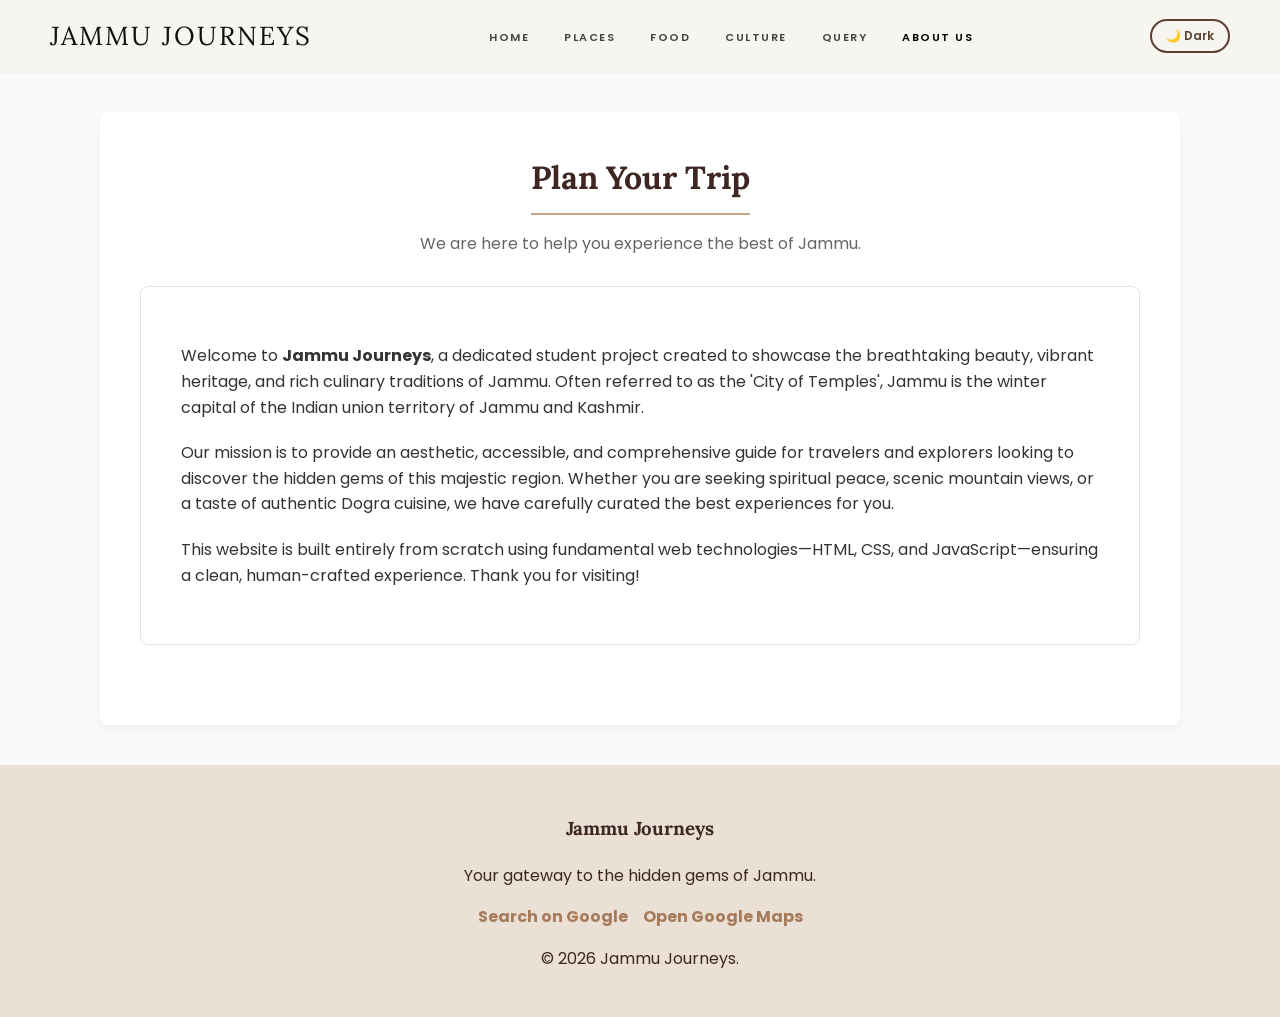
==== commit d2074707: "Update" ====
--- a/about.html
+++ b/about.html
@@ -37,7 +37,7 @@
                 Our mission is to provide an aesthetic, accessible, and comprehensive guide for travelers and explorers looking to discover the hidden gems of this majestic region. Whether you are seeking spiritual peace, scenic mountain views, or a taste of authentic Dogra cuisine, we have carefully curated the best experiences for you.
             </p>
             <p style="font-size: 16px;">
-                This website is built entirely from scratch using fundamental web technologies—HTML, CSS, and vanilla JavaScript—ensuring a clean, human-crafted experience. Thank you for visiting!
+                This website is built entirely from scratch using fundamental web technologies—HTML, CSS, and JavaScript—ensuring a clean, human-crafted experience. Thank you for visiting!
             </p>
         </div>
 
